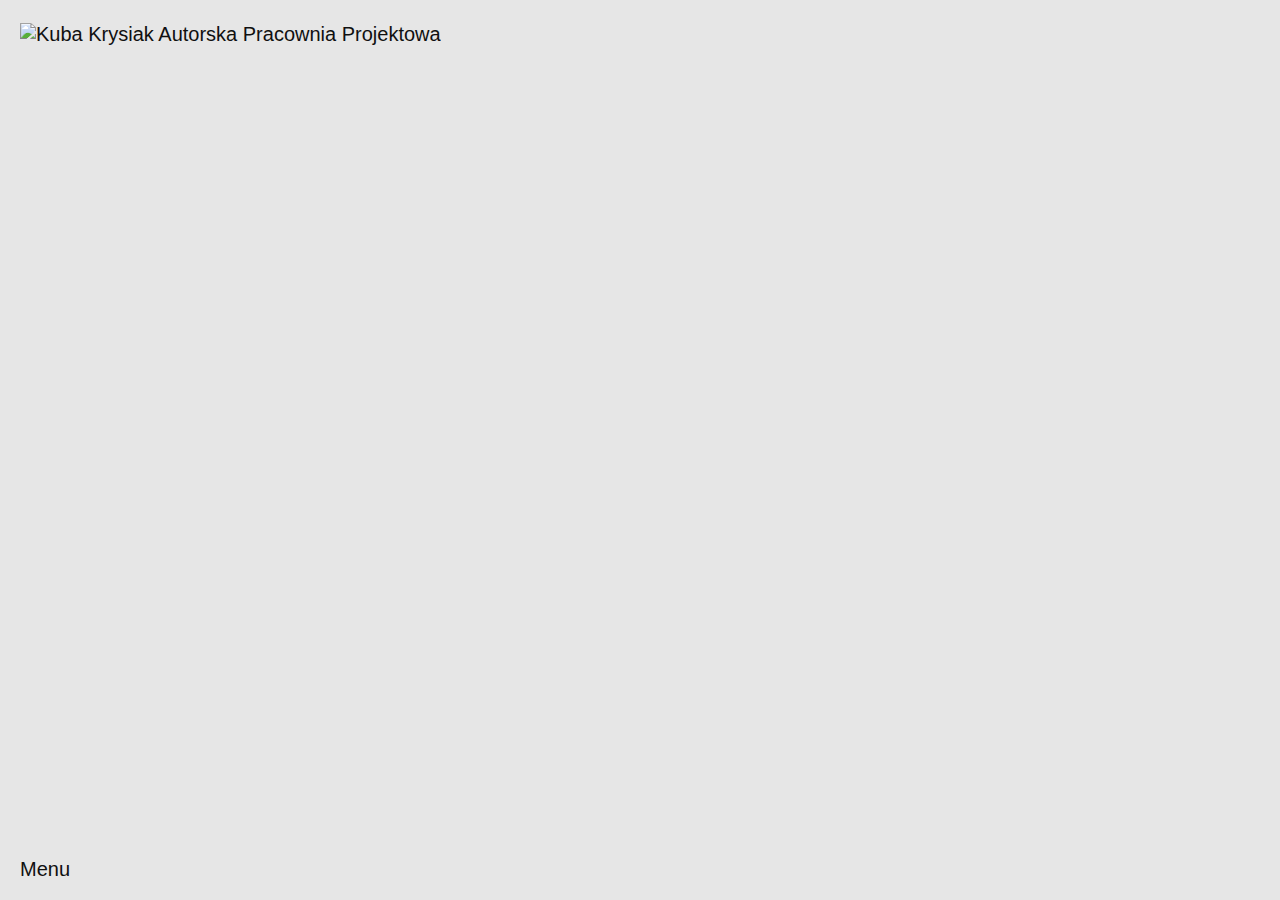
==== index.html @ a73f7ad9 "Add files via upload" ====
<!DOCTYPE html>
<html lang="en">
<head>
    <meta charset="UTF-8">
    <meta name="viewport" content="width=device-width, initial-scale=1.0">
    <title>Kuba Krysiak Pracownia</title>
    <link rel="stylesheet" href="style.css">
    <link rel="shortcut icon" href="/images/icon-kk.png">
    <meta name="author" content="Kuba Krysiak">
    <meta name="copyright" content="Kuba Krysiak">
</head>
<body>
    <header><a href="index.html"><img class="logo" src="images/logo-kk-12pt.svg" alt="Kuba Krysiak Autorska Pracownia Projektowa"></a></header>
    <figure><img src="projects/W-02-1M.jpg" alt=""></figure>
    <nav><a href="menu.html">Menu</a></nav>
</body>
</html>
---- style.css ----
:root {
    --background-color: #e6e6e6;
    --font-color: #101010;
    --selection-color: #696969;
    --menu-color: #D8544D;
    --font-size: 20px;
    --logo-size: calc(3.1 * var(--font-size));
    --line-height: 1.1;
    --margin: 20px;
}

h1, h2, p, a, ul {
    margin: 0;
    padding: 0;
    font-size: var(--font-size);
    font-weight: normal;
    line-height: var(--line-height);
    color: var(--font-color);
    text-decoration: none;
    list-style: none; 
}

::selection {
    background-color: var(--selection-color);
}

a:hover {
    font-style: italic;
}

html {
    height: calc(100% - 2 * var(--margin));
    margin: var(--margin);
    background-color: var(--background-color);
    font-family: Arial, Helvetica, sans-serif;
}

body {
    height: 100%;
    margin: 0;
    display: grid;
    grid-template-rows: auto 1fr auto;
    row-gap: var(--margin);
}

.logo {
    height: var(--logo-size);
    margin-top: 3px;
    margin-bottom: -3px;
}

figure {
    margin: 0;
    /* height: 100%; */
    min-height: 0;
    display: flex;
    justify-content: left;
    align-items: end;
}

img {
    max-height: 100%;
    max-width: 100%;
}

nav {
    align-self: end;
}
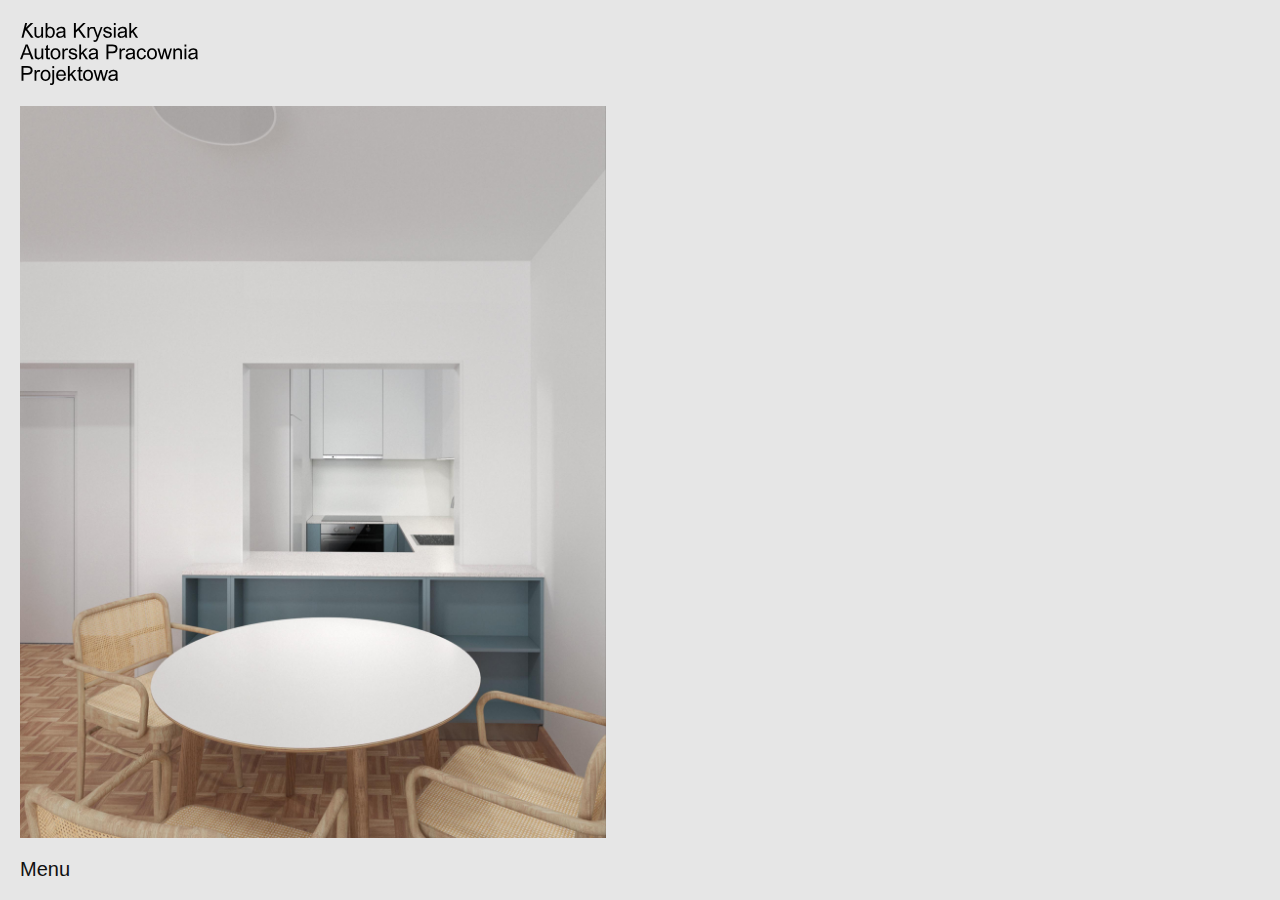
==== commit c1351565: "test" ====
--- a/index.html
+++ b/index.html
@@ -11,7 +11,7 @@
 </head>
 <body>
     <header><a href="index.html"><img class="logo" src="images/logo-kk-12pt.svg" alt="Kuba Krysiak Autorska Pracownia Projektowa"></a></header>
-    <figure><img src="projects/W-02-1M.jpg" alt=""></figure>
+    <figure><img src="projects/W-02-1m.jpg" alt=""></figure>
     <nav><a href="menu.html">Menu</a></nav>
 </body>
 </html>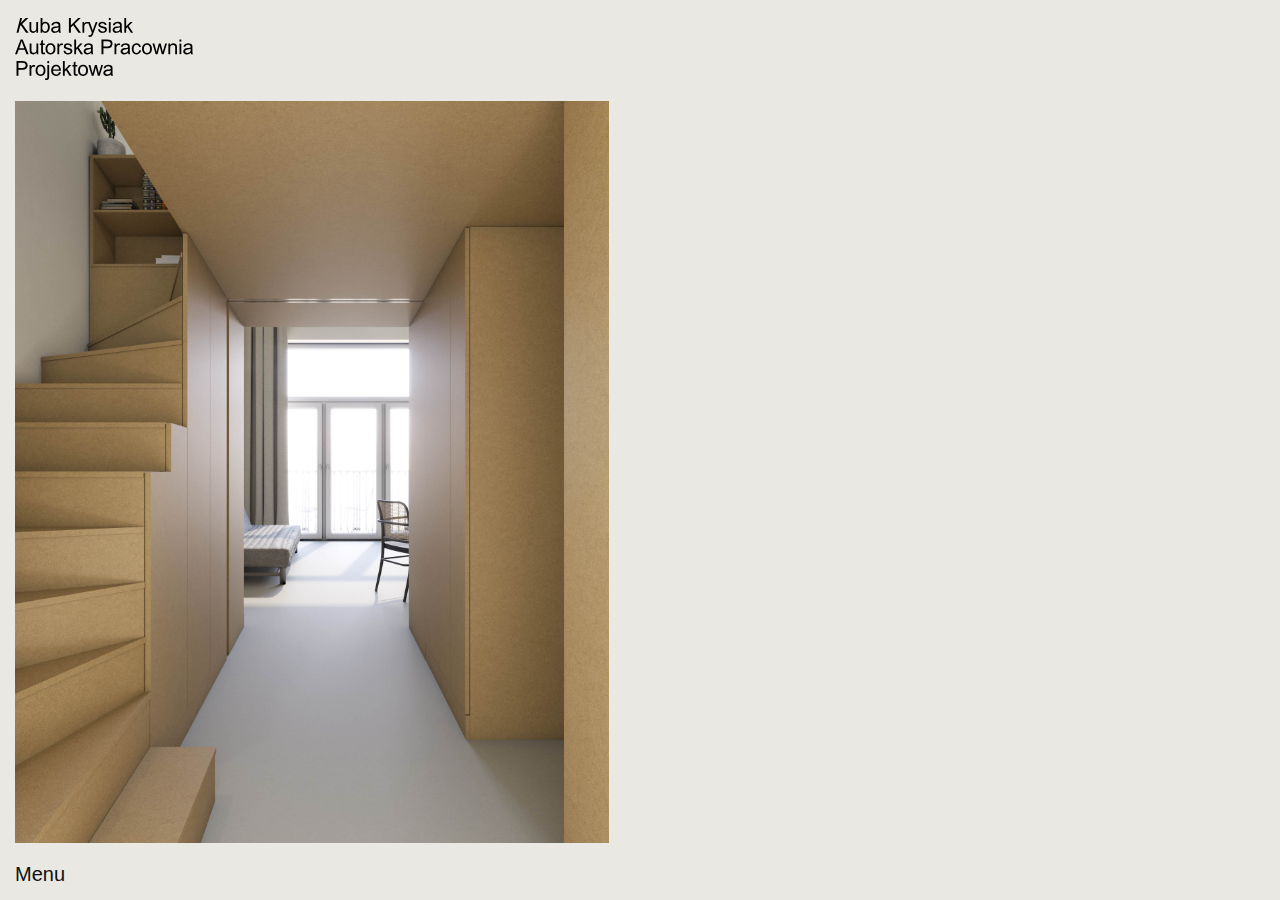
==== commit 529713c0: "index info projekty" ====
--- a/index.html
+++ b/index.html
@@ -10,8 +10,40 @@
     <meta name="copyright" content="Kuba Krysiak">
 </head>
 <body>
-    <header><a href="index.html"><img class="logo" src="images/logo-kk-12pt.svg" alt="Kuba Krysiak Autorska Pracownia Projektowa"></a></header>
-    <figure><img src="projects/W-02-1m.jpg" alt=""></figure>
-    <nav><a href="menu.html">Menu</a></nav>
+    <header>
+        <a href="index.html"><img class="logo" src="images/logo-kk-12pt.svg" alt="Kuba Krysiak Autorska Pracownia Projektowa"></a>
+    </header>
+    <figure id="random-image">
+        <!-- <img src="projects/W-02-1m.jpg" alt=""> -->
+    </figure>
+    <nav>
+        <a href="menu.html">Menu</a>
+    </nav>
+    <script>
+        window.onload = function() {
+            var images = [
+                "projects/W-01-1m.jpg",
+                "projects/W-01-2m.jpg",
+                "projects/W-01-4am.jpg",
+                "projects/W-01-5m.jpg",
+                "projects/W-01-6m.jpg",
+                "projects/W-02-1m.jpg",
+                "projects/W-02-3m.jpg",
+                "projects/A-01-1m.jpg",
+                "projects/A-02-1o.jpg"
+            ];
+
+            var randomIndex = Math.floor(Math.random() * images.length);
+            var randomImage = images[randomIndex];
+
+            var figure = document.getElementById('random-image');
+            figure.innerHTML = ''; // Wyczyszczenie elementu figure
+
+            var imgElement = document.createElement('img');
+            imgElement.src = randomImage;
+            imgElement.alt = '';
+            figure.appendChild(imgElement);
+        };
+    </script>    
 </body>
 </html>--- a/style.css
+++ b/style.css
@@ -1,12 +1,16 @@
 :root {
-    --background-color: #e6e6e6;
+    /* --background-color: #e6e6e6; */
+    --background-color: rgb(233, 232, 226);
+    /* --background-color: white; */
     --font-color: #101010;
     --selection-color: #696969;
     --menu-color: #D8544D;
     --font-size: 20px;
     --logo-size: calc(3.1 * var(--font-size));
     --line-height: 1.1;
-    --margin: 20px;
+    /* --margin: 20px; */
+    --margin: 15px;
+    --gap-size: 20px;
 }
 
 h1, h2, p, a, ul {
@@ -30,7 +34,8 @@
 
 html {
     height: calc(100% - 2 * var(--margin));
-    margin: var(--margin);
+    /* margin: var(--margin); */
+    /* padding: var(--margin); */
     background-color: var(--background-color);
     font-family: Arial, Helvetica, sans-serif;
 }
@@ -38,9 +43,10 @@
 body {
     height: 100%;
     margin: 0;
+    padding: var(--margin);
     display: grid;
     grid-template-rows: auto 1fr auto;
-    row-gap: var(--margin);
+    row-gap: var(--gap-size);
 }
 
 .logo {
